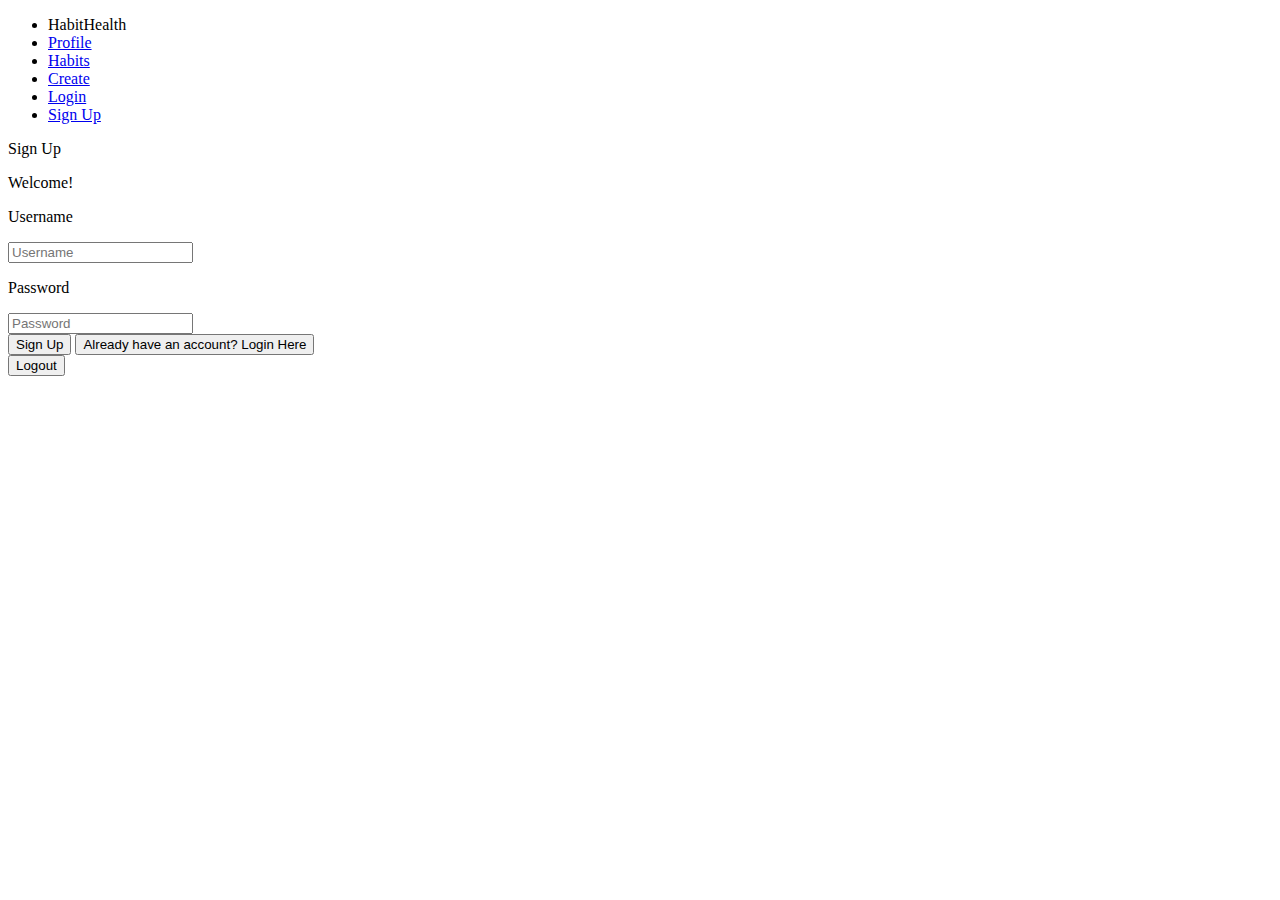
==== pages/signup.html @ 2103e12d "Add files via upload" ====
<!DOCTYPE html>
<html lang="en">
<head>
    <meta charset="UTF-8">
    <meta http-equiv="X-UA-Compatible" content="IE=edge">
    <meta name="viewport" content="width=device-width, initial-scale=1.0">
    <title>HabitHealth</title>
    <link rel="stylesheet" href="../styles/index.css">
    <link rel="preconnect" href="https://fonts.googleapis.com">
    <link rel="preconnect" href="https://fonts.gstatic.com" crossorigin>
    <link href="https://fonts.googleapis.com/css2?family=Inter&display=swap" rel="stylesheet">
</head>
<body>
    <ul class="nav">
        <li class="li-nav head-li"><a class="a-nav head-a">HabitHealth</a></li>
        <li class="li-nav"><a href="profile.html" class="a-nav btn-nav">Profile</a></li>
        <li class="li-nav"><a href="habits.html" class="a-nav btn-nav">Habits</a></li>
        <li class="li-nav"><a href="create.html" class="a-nav btn-nav">Create</a></li>
        <li class="li-nav"><a href="login.html" class="a-nav btn-nav">Login</a></li>
        <li class="li-nav"><a href="signup.html" class="a-nav btn-nav">Sign Up</a></li>
    </ul>
    <p id="signup-head" class="page-head">Sign Up</p>
    <div id="signup" class="container">
        <p class="habit-name">Welcome!</p>
        <p class="habit-description">Username</p>
        <input id="signup-user" placeholder="Username" class="input">
        <p class="habit-description">Password</p>
        <input id="signup-pass" placeholder="Password" class="input">
        <br>
        <button id="signup-btn" class="input btn">Sign Up</button> <a href="login.html"><button class="input btn">Already have an account? Login Here</button></a> 
    </div>
    <div id="no-signup" class="container">
        <button id="signup-btn" class="input btn">Logout</button>
    </div>
    <script type="module" src="/scripts/index.js"></script>
</body>
</html>
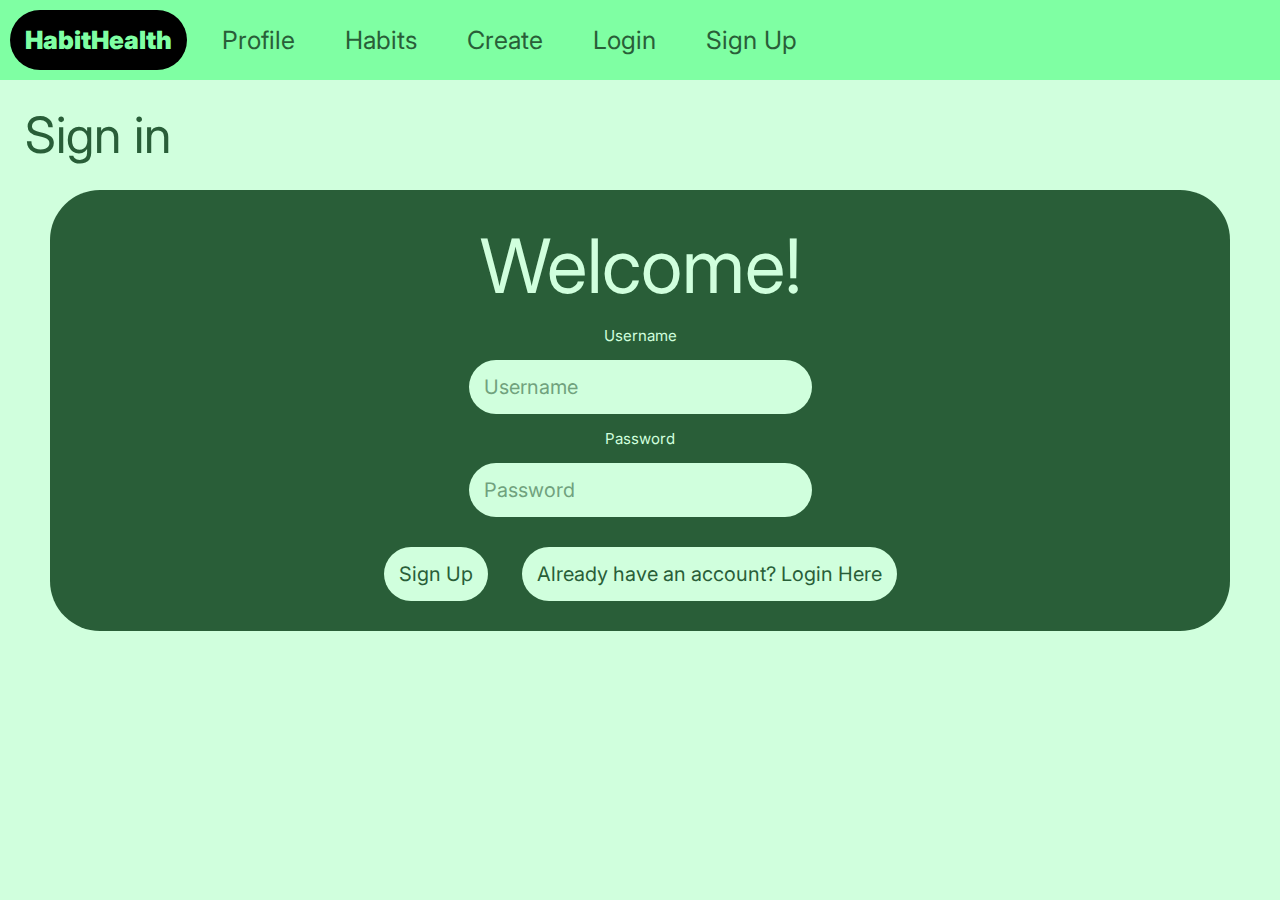
==== commit f3e154a6: "Add files via upload" ====
--- a/pages/signup.html
+++ b/pages/signup.html
@@ -29,9 +29,6 @@
         <br>
         <button id="signup-btn" class="input btn">Sign Up</button> <a href="login.html"><button class="input btn">Already have an account? Login Here</button></a> 
     </div>
-    <div id="no-signup" class="container">
-        <button id="signup-btn" class="input btn">Logout</button>
-    </div>
     <script type="module" src="/scripts/index.js"></script>
 </body>
 </html>--- a/styles/index.css
+++ b/styles/index.css
@@ -0,0 +1,102 @@
+* {
+    padding: 0;
+    margin: 0;
+    box-sizing: border-box;
+}
+
+body {
+    font-family: 'Inter', sans-serif;
+    background-color: rgb(208, 255, 221);
+}
+
+ul {
+    list-style-type: none;
+    overflow: hidden;
+}
+
+.nav {
+    background-color: rgb(127, 255, 163);
+}
+
+li {
+    float: left;
+}
+
+li a {
+    display: block;
+    text-decoration: none;
+}
+
+.li-nav .a-nav {
+    font-size:25px;
+    padding: 25px;
+}
+
+.a-nav {
+    color: rgb(41, 94, 56);
+}
+
+li .btn-nav:hover {
+    cursor: pointer;
+    background-color: rgba(255, 255, 255, 0.234);
+}
+
+.head-a {
+    background-color: black;
+    color: rgb(127, 255, 163);
+    font-weight: 900;
+    border-radius: 75px;
+}
+
+.head-li .head-a { 
+    margin: 10px;
+    padding: 15px;
+}
+
+.page-head {
+    font-size: 50px;
+    margin: 25px;
+    color: rgb(41, 94, 56);
+}
+
+.container {
+    background-color: rgb(41, 94, 56);
+    color: rgb(208, 255, 221);
+    border-radius: 50px;
+    margin-left: 50px;
+    margin-right: 50px;
+    text-align: center;
+    padding: 15px;
+    margin-bottom: 25px;
+}
+
+.habit-name {
+    font-size: 75px;
+    margin: 15px;
+    font-weight: 900px;
+}
+
+.habit-description {
+    font-size: 15px;
+}
+
+.input {
+    color: rgb(41, 94, 56);
+    padding: 15px;
+    border-radius: 55px;
+    background-color: rgb(208, 255, 221);
+    margin: 15px;
+    font-size: 20px;
+    border-style: none;
+    font-family: inherit;
+    outline: none;
+}
+
+::placeholder {
+    color: rgb(113, 162, 125);
+}
+
+.btn:hover {
+    background-color: rgb(227, 255, 235);
+    cursor: pointer;
+}
